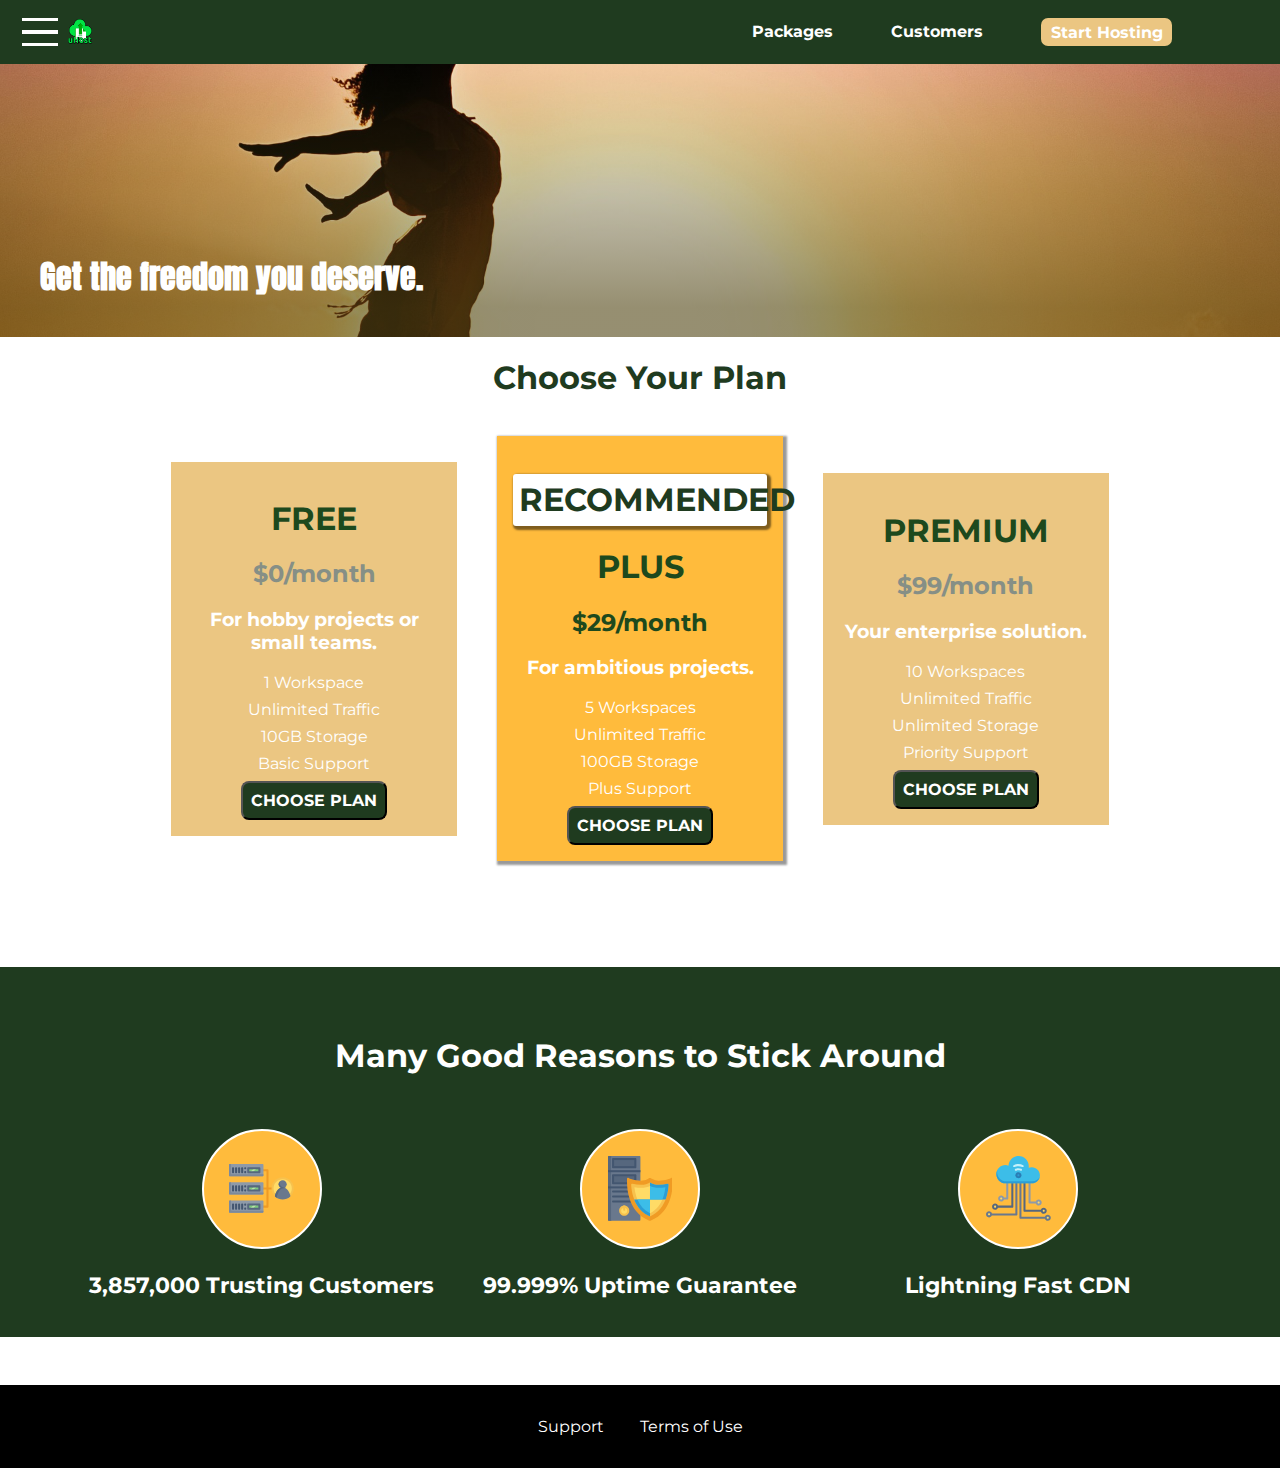
==== index.html @ 964efe00 "A basic hosting website designed using HTML, CSS and JS" ====
<!DOCTYPE html>
<html lang="en">
  <head>
    <meta charset="UTF-8" />
    <meta http-equiv="X-UA-Compatible" content="ie=edge" />
    <meta name="viewport" content="width=device-width, initial-scale=1.0" />
    <title>FarHost</title>
    <link rel="shortcut icon" href="favicon.png" />
    <link
      href="https://fonts.googleapis.com/css?family=Anton"
      rel="stylesheet"
    />
    <link
      href="https://fonts.googleapis.com/css?family=Montserrat:400,700"
      rel="stylesheet"
    />
    <link rel="stylesheet" href="shared.css" />
    <link rel="stylesheet" href="main.css" />
  </head>

  <body>
    <div class="backdrop"></div>
    <div class="modal">
      <h1 class="modal__title">Do you want to continue?</h1>
      <div class="modal__actions">
        <a href="start-hosting/index.html" class="modal__action">Yes!</a>
        <button
          class="modal__action modal__action--negative close__modal"
          type="button"
        >
          No!
        </button>
      </div>
    </div>
    <header class="main-header">
      <div>
        <button class="toggle-button">
          <span class="toggle-button__bar"></span>
          <span class="toggle-button__bar"></span>
          <span class="toggle-button__bar"></span>
        </button>
        <a href="index.html" class="main-header__brand">
          <img
            src="images/uhost-icon.png"
            alt="Farhost - our favourite hosting company"
          />
        </a>
      </div>
      <nav class="main-nav">
        <ul class="main-nav__items">
          <li class="main-nav__item">
            <a href="packages/index.html">Packages</a>
          </li>
          <li class="main-nav__item">
            <a href="customers/index.html">Customers</a>
          </li>
          <li class="main-nav__item main-nav__item--cta">
            <a href="start-hosting/index.html">Start Hosting</a>
          </li>
        </ul>
      </nav>
    </header>
    <nav class="mobile-nav">
      <ul class="mobile-nav__items">
        <li class="mobile-nav__item">
          <a href="packages/index.html">Packages</a>
        </li>
        <li class="mobile-nav__item">
          <a href="customers/index.html">Customers</a>
        </li>
        <li class="mobile-nav__item mobile-nav__item--cta">
          <a href="start-hosting/index.html">Start Hosting</a>
        </li>
      </ul>
    </nav>
    <main>
      <section id="product-overview">
        <h1>Get the freedom you deserve.</h1>
      </section>
      <section id="plans">
        <h1 class="section-title">Choose Your Plan</h1>
        <div class="plan__list">
          <article class="plan">
            <h1 class="plan__title">FREE</h1>
            <h2 class="plan__price">$0/month</h2>
            <h3>For hobby projects or small teams.</h3>
            <ul class="plan__details">
              <li class="plan__detail">1 Workspace</li>
              <li class="plan__detail">Unlimited Traffic</li>
              <li class="plan__detail">10GB Storage</li>
              <li class="plan__detail">Basic Support</li>
            </ul>
            <div>
              <button class="button">CHOOSE PLAN</button>
            </div>
          </article>
          <article class="plan plan--highlighted">
            <h1 class="plan__annotation">RECOMMENDED</h1>
            <h1 class="plan__title">PLUS</h1>
            <h2 class="plan__price">$29/month</h2>
            <h3>For ambitious projects.</h3>
            <ul class="plan__details">
              <li class="plan__detail">5 Workspaces</li>
              <li class="plan__detail">Unlimited Traffic</li>
              <li class="plan__detail">100GB Storage</li>
              <li class="plan__detail">Plus Support</li>
            </ul>
            <div>
              <button class="button">CHOOSE PLAN</button>
            </div>
          </article>
          <article class="plan">
            <h1 class="plan__title">PREMIUM</h1>
            <h2 class="plan__price">$99/month</h2>
            <h3>Your enterprise solution.</h3>
            <ul class="plan__details">
              <li class="plan__detail">10 Workspaces</li>
              <li class="plan__detail">Unlimited Traffic</li>
              <li class="plan__detail">Unlimited Storage</li>
              <li class="plan__detail">Priority Support</li>
            </ul>
            <div>
              <button class="button">CHOOSE PLAN</button>
            </div>
          </article>
        </div>
      </section>
      <section id="key-features">
        <h1 class="section-title">Many Good Reasons to Stick Around</h1>
        <ul class="key-feature__list">
          <li class="key-feature">
            <div class="key-feature__image">
              <svg viewBox="0 0 512 512">
                <path
                  style="fill: #f09b24"
                  d="M344,248h-32V112c0-4.418-3.582-8-8-8h-40c-4.418,0-8,3.582-8,8s3.582,8,8,8h32v128h-32  c-4.418,0-8,3.582-8,8s3.582,8,8,8h32v128h-32c-4.418,0-8,3.582-8,8s3.582,8,8,8h40c4.418,0,8-3.582,8-8V264h32c4.418,0,8-3.582,8-8  S348.418,248,344,248z"
                />
                <path
                  style="fill: #8e9aa9"
                  d="M264,64H8c-4.418,0-8,3.582-8,8v80c0,4.418,3.582,8,8,8h256c4.418,0,8-3.582,8-8V72  C272,67.582,268.418,64,264,64z"
                />
                <path
                  style="fill: #7c899b"
                  d="M24,144c-4.418,0-8-3.582-8-8V64H8c-4.418,0-8,3.582-8,8v80c0,4.418,3.582,8,8,8h256  c4.418,0,8-3.582,8-8v-8H24z"
                />
                <rect
                  x="152"
                  y="96"
                  style="fill: #b8e3a8"
                  width="88"
                  height="32"
                />
                <g>
                  <polygon
                    style="fill: #7ec97d"
                    points="152,96 152,128 166,128 198,96  "
                  />
                  <polygon
                    style="fill: #7ec97d"
                    points="220,96 188,128 240,128 240,96  "
                  />
                </g>
                <path
                  style="fill: #56677e"
                  d="M240,136h-88c-4.418,0-8-3.582-8-8V96c0-4.418,3.582-8,8-8h88c4.418,0,8,3.582,8,8v32  C248,132.418,244.418,136,240,136z M160,120h72v-16h-72V120z"
                />
                <g>
                  <path
                    style="fill: #435670"
                    d="M32,136c-4.418,0-8-3.582-8-8V96c0-4.418,3.582-8,8-8s8,3.582,8,8v32C40,132.418,36.418,136,32,136z   "
                  />
                  <path
                    style="fill: #435670"
                    d="M56,136c-4.418,0-8-3.582-8-8V96c0-4.418,3.582-8,8-8s8,3.582,8,8v32C64,132.418,60.418,136,56,136z   "
                  />
                  <path
                    style="fill: #435670"
                    d="M80,136c-4.418,0-8-3.582-8-8V96c0-4.418,3.582-8,8-8s8,3.582,8,8v32C88,132.418,84.418,136,80,136z   "
                  />
                  <path
                    style="fill: #435670"
                    d="M104,136c-4.418,0-8-3.582-8-8V96c0-4.418,3.582-8,8-8s8,3.582,8,8v32   C112,132.418,108.418,136,104,136z"
                  />
                  <path
                    style="fill: #435670"
                    d="M128,105c-4.418,0-8-3.582-8-8v-1c0-4.418,3.582-8,8-8s8,3.582,8,8v1   C136,101.418,132.418,105,128,105z"
                  />
                  <path
                    style="fill: #435670"
                    d="M128,136c-4.418,0-8-3.582-8-8v-1c0-4.418,3.582-8,8-8s8,3.582,8,8v1   C136,132.418,132.418,136,128,136z"
                  />
                </g>
                <path
                  style="fill: #8e9aa9"
                  d="M264,208H8c-4.418,0-8,3.582-8,8v80c0,4.418,3.582,8,8,8h256c4.418,0,8-3.582,8-8v-80  C272,211.582,268.418,208,264,208z"
                />
                <path
                  style="fill: #7c899b"
                  d="M24,288c-4.418,0-8-3.582-8-8v-72H8c-4.418,0-8,3.582-8,8v80c0,4.418,3.582,8,8,8h256  c4.418,0,8-3.582,8-8v-8H24z"
                />
                <rect
                  x="152"
                  y="240"
                  style="fill: #b8e3a8"
                  width="88"
                  height="32"
                />
                <g>
                  <polygon
                    style="fill: #7ec97d"
                    points="152,240 152,272 166,272 198,240  "
                  />
                  <polygon
                    style="fill: #7ec97d"
                    points="220,240 188,272 240,272 240,240  "
                  />
                </g>
                <path
                  style="fill: #56677e"
                  d="M240,280h-88c-4.418,0-8-3.582-8-8v-32c0-4.418,3.582-8,8-8h88c4.418,0,8,3.582,8,8v32  C248,276.418,244.418,280,240,280z M160,264h72v-16h-72V264z"
                />
                <g>
                  <path
                    style="fill: #435670"
                    d="M32,280c-4.418,0-8-3.582-8-8v-32c0-4.418,3.582-8,8-8s8,3.582,8,8v32C40,276.418,36.418,280,32,280   z"
                  />
                  <path
                    style="fill: #435670"
                    d="M56,280c-4.418,0-8-3.582-8-8v-32c0-4.418,3.582-8,8-8s8,3.582,8,8v32C64,276.418,60.418,280,56,280   z"
                  />
                  <path
                    style="fill: #435670"
                    d="M80,280c-4.418,0-8-3.582-8-8v-32c0-4.418,3.582-8,8-8s8,3.582,8,8v32C88,276.418,84.418,280,80,280   z"
                  />
                  <path
                    style="fill: #435670"
                    d="M104,280c-4.418,0-8-3.582-8-8v-32c0-4.418,3.582-8,8-8s8,3.582,8,8v32   C112,276.418,108.418,280,104,280z"
                  />
                  <path
                    style="fill: #435670"
                    d="M128,249c-4.418,0-8-3.582-8-8v-1c0-4.418,3.582-8,8-8s8,3.582,8,8v1   C136,245.418,132.418,249,128,249z"
                  />
                  <path
                    style="fill: #435670"
                    d="M128,280c-4.418,0-8-3.582-8-8v-1c0-4.418,3.582-8,8-8s8,3.582,8,8v1   C136,276.418,132.418,280,128,280z"
                  />
                </g>
                <path
                  style="fill: #8e9aa9"
                  d="M264,352H8c-4.418,0-8,3.582-8,8v80c0,4.418,3.582,8,8,8h256c4.418,0,8-3.582,8-8v-80  C272,355.582,268.418,352,264,352z"
                />
                <path
                  style="fill: #7c899b"
                  d="M24,432c-4.418,0-8-3.582-8-8v-72H8c-4.418,0-8,3.582-8,8v80c0,4.418,3.582,8,8,8h256  c4.418,0,8-3.582,8-8v-8H24z"
                />
                <rect
                  x="152"
                  y="384"
                  style="fill: #b8e3a8"
                  width="88"
                  height="32"
                />
                <g>
                  <polygon
                    style="fill: #7ec97d"
                    points="152,384 152,416 166,416 198,384  "
                  />
                  <polygon
                    style="fill: #7ec97d"
                    points="220,384 188,416 240,416 240,384  "
                  />
                </g>
                <path
                  style="fill: #56677e"
                  d="M240,424h-88c-4.418,0-8-3.582-8-8v-32c0-4.418,3.582-8,8-8h88c4.418,0,8,3.582,8,8v32  C248,420.418,244.418,424,240,424z M160,408h72v-16h-72V408z"
                />
                <g>
                  <path
                    style="fill: #435670"
                    d="M32,424c-4.418,0-8-3.582-8-8v-32c0-4.418,3.582-8,8-8s8,3.582,8,8v32C40,420.418,36.418,424,32,424   z"
                  />
                  <path
                    style="fill: #435670"
                    d="M56,424c-4.418,0-8-3.582-8-8v-32c0-4.418,3.582-8,8-8s8,3.582,8,8v32C64,420.418,60.418,424,56,424   z"
                  />
                  <path
                    style="fill: #435670"
                    d="M80,424c-4.418,0-8-3.582-8-8v-32c0-4.418,3.582-8,8-8s8,3.582,8,8v32C88,420.418,84.418,424,80,424   z"
                  />
                  <path
                    style="fill: #435670"
                    d="M104,424c-4.418,0-8-3.582-8-8v-32c0-4.418,3.582-8,8-8s8,3.582,8,8v32   C112,420.418,108.418,424,104,424z"
                  />
                  <path
                    style="fill: #435670"
                    d="M128,393c-4.418,0-8-3.582-8-8v-1c0-4.418,3.582-8,8-8s8,3.582,8,8v1   C136,389.418,132.418,393,128,393z"
                  />
                  <path
                    style="fill: #435670"
                    d="M128,424c-4.418,0-8-3.582-8-8v-1c0-4.418,3.582-8,8-8s8,3.582,8,8v1   C136,420.418,132.418,424,128,424z"
                  />
                </g>
                <path
                  style="fill: #f7c14d"
                  d="M424,168c-48.523,0-88,39.477-88,88s39.477,88,88,88s88-39.477,88-88S472.523,168,424,168z"
                />
                <path
                  style="fill: #ffdb66"
                  d="M424,184c-39.701,0-72,32.299-72,72s32.299,72,72,72s72-32.299,72-72S463.701,184,424,184z"
                />
                <path
                  style="fill: #69788d"
                  d="M484.893,314.16C476.393,274.588,451.922,248,424,248s-52.393,26.588-60.893,66.16  c-0.605,2.82,0.354,5.749,2.511,7.664C381.731,336.124,402.465,344,424,344s42.269-7.876,58.381-22.176  C484.539,319.909,485.498,316.98,484.893,314.16z"
                />
                <path
                  style="fill: #56677e"
                  d="M434.053,249.171C430.768,248.403,427.411,248,424,248c-27.922,0-52.393,26.588-60.893,66.16  c-0.605,2.82,0.354,5.749,2.511,7.664c3.383,3.002,6.979,5.703,10.734,8.125C384.904,286.243,407.373,255.378,434.053,249.171z"
                />
                <path
                  style="fill: #69788d"
                  d="M424,192c-17.645,0-32,14.355-32,32s14.355,32,32,32s32-14.355,32-32S441.645,192,424,192z"
                />
                <path
                  style="fill: #56677e"
                  d="M432,248c-17.645,0-32-14.355-32-32c0-6.783,2.128-13.076,5.742-18.258  C397.444,203.53,392,213.138,392,224c0,17.645,14.355,32,32,32c10.862,0,20.471-5.444,26.258-13.742  C445.076,245.872,438.783,248,432,248z"
                />
              </svg>
            </div>
            <p class="key-feature__description">3,857,000 Trusting Customers</p>
          </li>
          <li class="key-feature">
            <div class="key-feature__image">
              <svg viewBox="0 0 512 512">
                <path
                  style="fill: #69788d"
                  d="M248,0H8C3.582,0,0,3.582,0,8v496c0,4.418,3.582,8,8,8h240c4.418,0,8-3.582,8-8V8  C256,3.582,252.418,0,248,0z"
                />
                <path
                  style="fill: #56677e"
                  d="M24,504V8c0-4.418,3.582-8,8-8H8C3.582,0,0,3.582,0,8v496c0,4.418,3.582,8,8,8h24  C27.582,512,24,508.418,24,504z"
                />
                <g>
                  <rect
                    x="0"
                    y="112"
                    style="fill: #435670"
                    width="256"
                    height="16"
                  />
                  <rect
                    x="0"
                    y="240"
                    style="fill: #435670"
                    width="256"
                    height="16"
                  />
                </g>
                <path
                  style="fill: #f7c14d"
                  d="M128,392c-22.056,0-40,17.944-40,40s17.944,40,40,40s40-17.944,40-40S150.056,392,128,392z"
                />
                <path
                  style="fill: #ffdb66"
                  d="M128,408c-13.233,0-24,10.767-24,24s10.767,24,24,24s24-10.767,24-24S141.233,408,128,408z"
                />
                <path
                  style="fill: #f7c14d"
                  d="M128,392c-2.739,0-5.414,0.278-8,0.805V424c0,4.418,3.582,8,8,8c4.418,0,8-3.582,8-8v-31.195  C133.414,392.278,130.739,392,128,392z"
                />
                <g>
                  <path
                    style="fill: #435670"
                    d="M216,288H40c-4.418,0-8-3.582-8-8s3.582-8,8-8h176c4.418,0,8,3.582,8,8S220.418,288,216,288z"
                  />
                  <path
                    style="fill: #435670"
                    d="M216,328H40c-4.418,0-8-3.582-8-8s3.582-8,8-8h176c4.418,0,8,3.582,8,8S220.418,328,216,328z"
                  />
                  <path
                    style="fill: #435670"
                    d="M216,368H40c-4.418,0-8-3.582-8-8s3.582-8,8-8h176c4.418,0,8,3.582,8,8S220.418,368,216,368z"
                  />
                  <path
                    style="fill: #435670"
                    d="M216,16H40c-4.418,0-8,3.582-8,8v64c0,4.418,3.582,8,8,8h176c4.418,0,8-3.582,8-8V24   C224,19.582,220.418,16,216,16z"
                  />
                </g>
                <rect
                  x="48"
                  y="32"
                  style="fill: #56677e"
                  width="160"
                  height="48"
                />
                <path
                  style="fill: #435670"
                  d="M216,144H40c-4.418,0-8,3.582-8,8v64c0,4.418,3.582,8,8,8h176c4.418,0,8-3.582,8-8v-64  C224,147.582,220.418,144,216,144z"
                />
                <rect
                  x="48"
                  y="160"
                  style="fill: #56677e"
                  width="160"
                  height="48"
                />
                <path
                  style="fill: #f09b24"
                  d="M511.747,180.237c-0.194-6.537-8.107-10.107-13.135-5.894c-5.6,4.693-42.904,21.282-98.514,21.282  c-33.45,0-64.625-20.999-64.929-21.206c-2.9-1.991-6.764-1.85-9.512,0.346c-2.677,2.135-27.201,20.86-63.793,20.86  c-55.607,0-92.914-16.589-98.515-21.282c-5.028-4.211-12.941-0.645-13.135,5.894c-1.634,54.834,4.655,105.941,18.693,151.903  c12.096,39.604,29.759,74.047,52.497,102.373c27.538,34.304,62.743,59.882,104.66,76.045c3.069,1.918,6.757,1.921,9.83,0  c41.917-16.163,77.122-41.741,104.66-76.045c22.738-28.326,40.401-62.77,52.497-102.373  C507.092,286.179,513.381,235.071,511.747,180.237z"
                />
                <path
                  style="fill: #f7c14d"
                  d="M476.21,221.226c-1.953-1.631-4.568-2.235-7.036-1.628c-21.686,5.327-44.926,8.028-69.075,8.028  c-25.926,0-49.633-8.975-64.955-16.504c-2.307-1.134-5.016-1.091-7.284,0.116c-14.059,7.477-36.919,16.388-65.994,16.388  c-24.153,0-47.394-2.701-69.075-8.028c-5.155-1.268-10.221,2.966-9.894,8.261c2.077,33.693,7.668,65.635,16.616,94.935  c22.774,74.565,66.139,126.334,128.888,153.868c2.032,0.891,4.397,0.891,6.43,0c61.777-27.107,104.716-78.876,127.62-153.868  c8.948-29.3,14.539-61.241,16.616-94.935C479.224,225.319,478.163,222.856,476.21,221.226z"
                />
                <path
                  style="fill: #ffdb66"
                  d="M331.609,451.727c-52.604-25.289-89.304-70.987-109.144-135.944  c-6.532-21.39-11.162-44.336-13.82-68.447c17.133,2.852,34.952,4.291,53.22,4.291c29.394,0,53.376-7.793,69.978-15.561  c17.44,7.736,41.656,15.561,68.256,15.561c18.267,0,36.085-1.439,53.219-4.291c-2.659,24.112-7.288,47.06-13.82,68.448  C419.545,381.108,383.27,426.805,331.609,451.727z"
                />
                <g>
                  <path
                    style="fill: #2c9dd4"
                    d="M479.066,227.858c0.157-2.539-0.903-5.002-2.856-6.633s-4.568-2.235-7.036-1.628   c-21.686,5.327-44.926,8.028-69.075,8.028c-25.926,0-49.633-8.975-64.955-16.504c-1.057-0.52-2.2-0.78-3.345-0.806l-0.072,133.351   h123.601c2.556-6.746,4.933-13.702,7.123-20.874C471.398,293.493,476.989,261.552,479.066,227.858z"
                  />
                  <path
                    style="fill: #2c9dd4"
                    d="M206.658,343.667c24.153,63.42,65.028,108.108,121.743,132.995c1.031,0.452,2.147,0.673,3.263,0.666   l0.063-133.661H206.658z"
                  />
                </g>
                <g>
                  <path
                    style="fill: #3cbde8"
                    d="M439.497,315.783c6.532-21.389,11.161-44.336,13.82-68.448c-17.134,2.852-34.952,4.291-53.219,4.291   c-26.6,0-50.815-7.824-68.256-15.561l-0.116,107.601h97.758C433.179,334.807,436.524,325.518,439.497,315.783z"
                  />
                  <path
                    style="fill: #3cbde8"
                    d="M232.523,343.667c21.144,50.298,54.363,86.56,99.087,108.06l0.117-108.06H232.523z"
                  />
                </g>
              </svg>
            </div>
            <p class="key-feature__description">99.999% Uptime Guarantee</p>
          </li>
          <li class="key-feature">
            <div class="key-feature__image">
              <svg viewBox="0 0 512 512">
                <path
                  style="fill: #8e9aa9"
                  d="M168,200c-4.418,0-8,3.582-8,8v120h-17.376c-3.302-9.311-12.194-16-22.624-16  c-13.234,0-24,10.767-24,24s10.766,24,24,24c10.429,0,19.321-6.689,22.624-16H168c4.418,0,8-3.582,8-8V208  C176,203.582,172.418,200,168,200z"
                />
                <path
                  style="fill: #ffdb66"
                  d="M120,328c-4.411,0-8,3.589-8,8s3.589,8,8,8s8-3.589,8-8S124.411,328,120,328z"
                />
                <path
                  style="fill: #56677e"
                  d="M208,200c-4.418,0-8,3.582-8,8v184H94.624C91.322,382.689,82.43,376,72,376  c-13.234,0-24,10.767-24,24s10.766,24,24,24c10.429,0,19.321-6.689,22.624-16H208c4.418,0,8-3.582,8-8V208  C216,203.582,212.418,200,208,200z"
                />
                <path
                  style="fill: #ffdb66"
                  d="M72,392c-4.411,0-8,3.589-8,8s3.589,8,8,8s8-3.589,8-8S76.411,392,72,392z"
                />
                <path
                  style="fill: #69788d"
                  d="M240,208c-4.418,0-8,3.582-8,8v239H47.24c-2.671-10.34-12.078-18-23.24-18c-13.234,0-24,10.767-24,24  s10.766,24,24,24c9.666,0,18.009-5.747,21.809-14H240c4.418,0,8-3.582,8-8V216C248,211.582,244.418,208,240,208z"
                />
                <path
                  style="fill: #ffdb66"
                  d="M24,453c-4.411,0-8,3.589-8,8s3.589,8,8,8s8-3.589,8-8S28.411,453,24,453z"
                />
                <path
                  style="fill: #69788d"
                  d="M488,464c-10.429,0-19.321,6.689-22.624,16H280V208c0-4.418-3.582-8-8-8s-8,3.582-8,8v280  c0,4.418,3.582,8,8,8h193.376c3.302,9.311,12.194,16,22.624,16c13.234,0,24-10.767,24-24S501.234,464,488,464z"
                />
                <path
                  style="fill: #ffdb66"
                  d="M488,480c-4.411,0-8,3.589-8,8s3.589,8,8,8s8-3.589,8-8S492.411,480,488,480z"
                />
                <path
                  style="fill: #56677e"
                  d="M456,408c-10.429,0-19.321,6.689-22.624,16H312V208c0-4.418-3.582-8-8-8s-8,3.582-8,8v224  c0,4.418,3.582,8,8,8h129.376c3.302,9.311,12.194,16,22.624,16c13.234,0,24-10.767,24-24S469.234,408,456,408z"
                />
                <path
                  style="fill: #ffdb66"
                  d="M456,424c-4.411,0-8,3.589-8,8s3.589,8,8,8s8-3.589,8-8S460.411,424,456,424z"
                />
                <path
                  style="fill: #8e9aa9"
                  d="M416,344c-10.429,0-19.321,6.689-22.624,16H352V208c0-4.418-3.582-8-8-8s-8,3.582-8,8v160  c0,4.418,3.582,8,8,8h49.376c3.302,9.311,12.194,16,22.624,16c13.234,0,24-10.767,24-24S429.234,344,416,344z"
                />
                <path
                  style="fill: #ffdb66"
                  d="M416,360c-4.411,0-8,3.589-8,8s3.589,8,8,8s8-3.589,8-8S420.411,360,416,360z"
                />
                <path
                  style="fill: #3cbde8"
                  d="M362,88c-8.741,0-17.231,1.751-25.06,5.085C337.646,88.797,338,84.43,338,80  c0-44.112-35.888-80-80-80c-42.823,0-77.895,33.816-79.909,76.149C170.393,73.415,162.244,72,154,72c-39.701,0-72,32.299-72,72  s32.299,72,72,72h208c35.29,0,64-28.71,64-64S397.29,88,362,88z"
                />
                <path
                  style="fill: #2c9dd4"
                  d="M368,200H160c-39.701,0-72-32.299-72-72c0-5.863,0.721-11.559,2.05-17.019  C84.918,120.88,82,132.102,82,144c0,39.701,32.299,72,72,72h208c30.389,0,55.88-21.296,62.379-49.743  C413.565,186.327,392.352,200,368,200z"
                />
                <path
                  style="fill: #2a7db5"
                  d="M256,128c-13.234,0-24,10.767-24,24s10.766,24,24,24c13.233,0,24-10.767,24-24S269.233,128,256,128z"
                />
                <path
                  style="fill: #2c9dd4"
                  d="M256,144c-4.411,0-8,3.589-8,8s3.589,8,8,8c4.411,0,8-3.589,8-8S260.411,144,256,144z"
                />
                <g>
                  <path
                    style="fill: #c5f1fa"
                    d="M221.755,87.695c-2.994,0-5.864-1.688-7.233-4.572c-1.894-3.991-0.194-8.763,3.798-10.657   C230.157,66.849,242.834,64,256,64c13.166,0,25.844,2.849,37.68,8.466c3.992,1.895,5.692,6.666,3.798,10.657   s-6.666,5.692-10.657,3.798C277.144,82.328,266.774,80,256,80c-10.774,0-21.144,2.328-30.821,6.921   C224.072,87.446,222.904,87.695,221.755,87.695z"
                  />
                  <path
                    style="fill: #c5f1fa"
                    d="M276.545,116.618c-1.148,0-2.316-0.249-3.424-0.774C267.745,113.293,261.985,112,256,112   c-5.985,0-11.745,1.293-17.121,3.844c-3.991,1.895-8.763,0.192-10.657-3.798c-1.894-3.992-0.193-8.764,3.798-10.657   C239.557,97.813,247.625,96,256,96c8.376,0,16.444,1.813,23.98,5.389c3.991,1.894,5.692,6.665,3.798,10.657   C282.41,114.93,279.539,116.618,276.545,116.618z"
                  />
                </g>
              </svg>
            </div>
            <p class="key-feature__description">Lightning Fast CDN</p>
          </li>
        </ul>
      </section>
    </main>

    <footer class="main-footer">
      <nav>
        <ul class="main-footer__links">
          <li class="main-footer__link">
            <a href="#">Support</a>
          </li>
          <li class="main-footer__link">
            <a href="#">Terms of Use</a>
          </li>
        </ul>
      </nav>
    </footer>
    <script src="shared.js"></script>
  </body>
</html>
---- shared.css ----
* {
  box-sizing: border-box;
}

body {
  font-family: "Montserrat", sans-serif;
  margin: 0;
}

.backdrop {
  position: fixed;
  display: none;
  top: 0;
  left: 0;
  z-index: 100;
  width: 100vw;
  height: 100vh;
  background-color: rgba(0, 0, 0, 0.4);
}

.main-header {
  background-color: #1f3b1f;
  width: 100%;
  position: fixed;
  top: 0;
  left: 0;
  padding: 0.5rem 1rem;
  display: inline-block;
  z-index: 1;
}

.main-nav__item {
  text-decoration: none;
  color: white;
  display: inline-block;
  padding: 0.3rem 1.5rem 0.3rem 1.9rem;
}

.main-nav__item a,
.mobile-nav__item a {
  text-decoration: none;
  color: white;
  font-weight: bold;
  padding: 0.2rem 0;
}

.main-nav__item a:hover,
.main-nav__item a:active {
  color: #ebc682;
  border-bottom: 2px solid #ebc682;
}

.main-nav__item--cta a,
.mobile-nav__item--cta a {
  color: white;
  background-color: #ebc682;
  padding: 0.3rem 0.6rem;
  border-radius: 7px;
}

.main-nav__item--cta a:active,
.main-nav__item--cta a:hover,
.mobile-nav__item--cta a:active,
.mobile-nav__item--cta a:hover {
  background-color: white;
  color: #1d491d;
  border: none;
}

.main-header > div {
  display: inline-block;
}

.toggle-button {
  width: 3rem;
  background: transparent;
  border: none;
  cursor: pointer;
  padding-top: 0;
  padding-bottom: 0;
  vertical-align: middle;
}

.toggle-button:focus {
  outline: none;
}

.toggle-button__bar {
  width: 100%;
  height: 0.2rem;
  background: black;
  display: block;
  margin: 0.6rem 0;
}

.toggle-button {
  width: 3rem;
  background: transparent;
  border: none;
  cursor: pointer;
  padding-top: 0;
  padding-bottom: 0;
  vertical-align: middle;
}

.toggle-button:focus {
  outline: none;
}

.toggle-button__bar {
  width: 100%;
  height: 0.2rem;
  background: white;
  display: block;
  margin: 0.6rem 0;
}

.main-header > div > a {
  text-decoration: none;
  color: white;
  font-weight: bolder;
  font-size: 1.5rem;
}

.main-nav {
  display: inline-block;
  text-align: right;
  width: calc(100% - 148px);
  vertical-align: middle;
}

.main-nav__items {
  margin: 0;
}

.main-header__brand {
  vertical-align: middle;
  font-weight: bolder;
  font-size: 2rem;
  font-weight: bold;
  height: 25px;
  display: inline-block;
}

.main-header__brand img {
  height: 100%;
}

.main-footer {
  background-color: black;
  margin-top: 3rem;
  padding: 2rem;
}

.main-footer__links {
  list-style: none;
  margin: 0;
  padding: 0;
  text-align: center;
}

.main-footer__link {
  display: inline-block;
  margin: 0 1rem;
}

.main-footer__link a {
  text-decoration: none;
  color: white;
}

.main-footer__link a:hover,
.main-footer__link a:active {
  color: #ccc;
}

.mobile-nav {
  display: none;
  position: fixed;
  z-index: 101;
  top: 0;
  left: 0;
  background: white;
  width: 80%;
  height: 100vh;
}

.mobile-nav__items {
  width: 90%;
  height: 100%;
  list-style: none;
  margin: 10% auto;
  padding: 0;
  text-align: center;
}

.mobile-nav__item {
  margin: 1rem 0;
}

.mobile-nav__item a {
  font-size: 1.5rem;
  color: darkgreen;
}

.button {
  background-color: #1f3b1f;
  font: inherit;
  color: white;
  padding: 0.5rem;
  border-radius: 8px;
  cursor: pointer;
}

.button:active,
.button:hover {
  background-color: white;
  color: #1f3b1f;
}

.button:focus {
  outline: none;
}

.open {
  display: block !important;
}
---- main.css ----
* {
  box-sizing: border-box;
}

body {
  font-family: "Montserrat", sans-serif;
  margin: 0;
}

#product-overview {
  background: linear-gradient(to top, rgba(80, 68, 18, 0.6) 10%, transparent),
    url("images/freedom.jpg") left 10% bottom 70% / cover no-repeat border-box;
  width: 100vw;
  height: 33vh;
  padding: 0.7rem;
  margin-top: 40px;
  position: relative;
}

.section-title {
  color: #1f3b1f;
  text-align: center;
}

#product-overview h1 {
  color: white;
  font-family: "Anton", sans-serif;
  position: absolute;
  bottom: 5%;
  left: 2.5rem;
  width: 50vw;
}

.plan__list {
  width: 80%;
  margin: auto;
  text-align: center;
}

.plan {
  background-color: #ebc682;
  color: white;
  font-weight: bolder;
  padding: 1rem;
  margin: 1.1rem;
  text-align: center;
  display: inline-block;
  vertical-align: middle;
  width: 28%;
}

.plan__title {
  color: #1d491d;
}

.plan--highlighted {
  background-color: #ffbb3c;
  box-shadow: 2px 2px 2px 2px rgba(0, 0, 0, 0.4);
}

.plan__annotation {
  background-color: white;
  color: #1f3b1f;
  border-radius: 3px;
  padding: 0.4rem;
  box-shadow: 2px 2px 2px 2px rgba(0, 0, 0, 0.5);
}

.plan__price {
  color: #868f86;
}

.plan--highlighted .plan__price {
  color: #1d491d;
}

.plan__detail {
  margin: 8px 0;
  font-weight: lighter;
}

.plan__details {
  list-style: none;
  margin: 0;
  padding: 0;
}
#key-features {
  background-color: #1f3b1f;
  color: white;
  margin-top: 5.5rem;
  padding: 1rem;
  text-align: center;
}

#key-features > .section-title {
  color: white;
  padding: 2rem;
}

.key-feature__list {
  list-style: none;
  margin: 0;
  padding: 0;
  text-align: center;
}

.key-feature {
  display: inline-block;
  width: 30%;
  vertical-align: top;
}

.key-feature__image {
  width: 120px;
  height: 120px;
  margin: 0 auto;
  background-color: #ffbb3c;
  border: 2px solid white;
  padding: 1.6rem;
  border-radius: 50%;
}

.key-feature__description {
  text-align: center;
  color: white;
  font-weight: bold;
  font-size: 1.4rem;
}

.modal {
  position: fixed;
  display: none;
  z-index: 200;
  top: 20%;
  left: 30%;
  width: 50%;
  background-color: white;
  padding: 1.5rem;
  border: 1px solid darkgreen;
  box-shadow: 1px 1px 1px rgba(0, 0, 0, 0.5);
}

.modal__title {
  text-align: center;
  margin: 0 0 1rem 0;
}

.modal__actions {
  text-align: center;
}

.modal__action {
  background: darkgreen;
  border: 1px solid darkgreen;
  text-decoration: none;
  color: white;
  font: inherit;
  padding: 0.5rem 1rem;
  cursor: pointer;
}

.modal__action:active,
.modal__action:hover {
  background: white;
  color: darkgreen;
}

.modal__action--negative {
  background-color: red;
  color: white;
  border-color: red;
}

.modal__action--negative:active,
.modal__action--negative:hover {
  background: white;
  color: red;
  border-color: red;
}
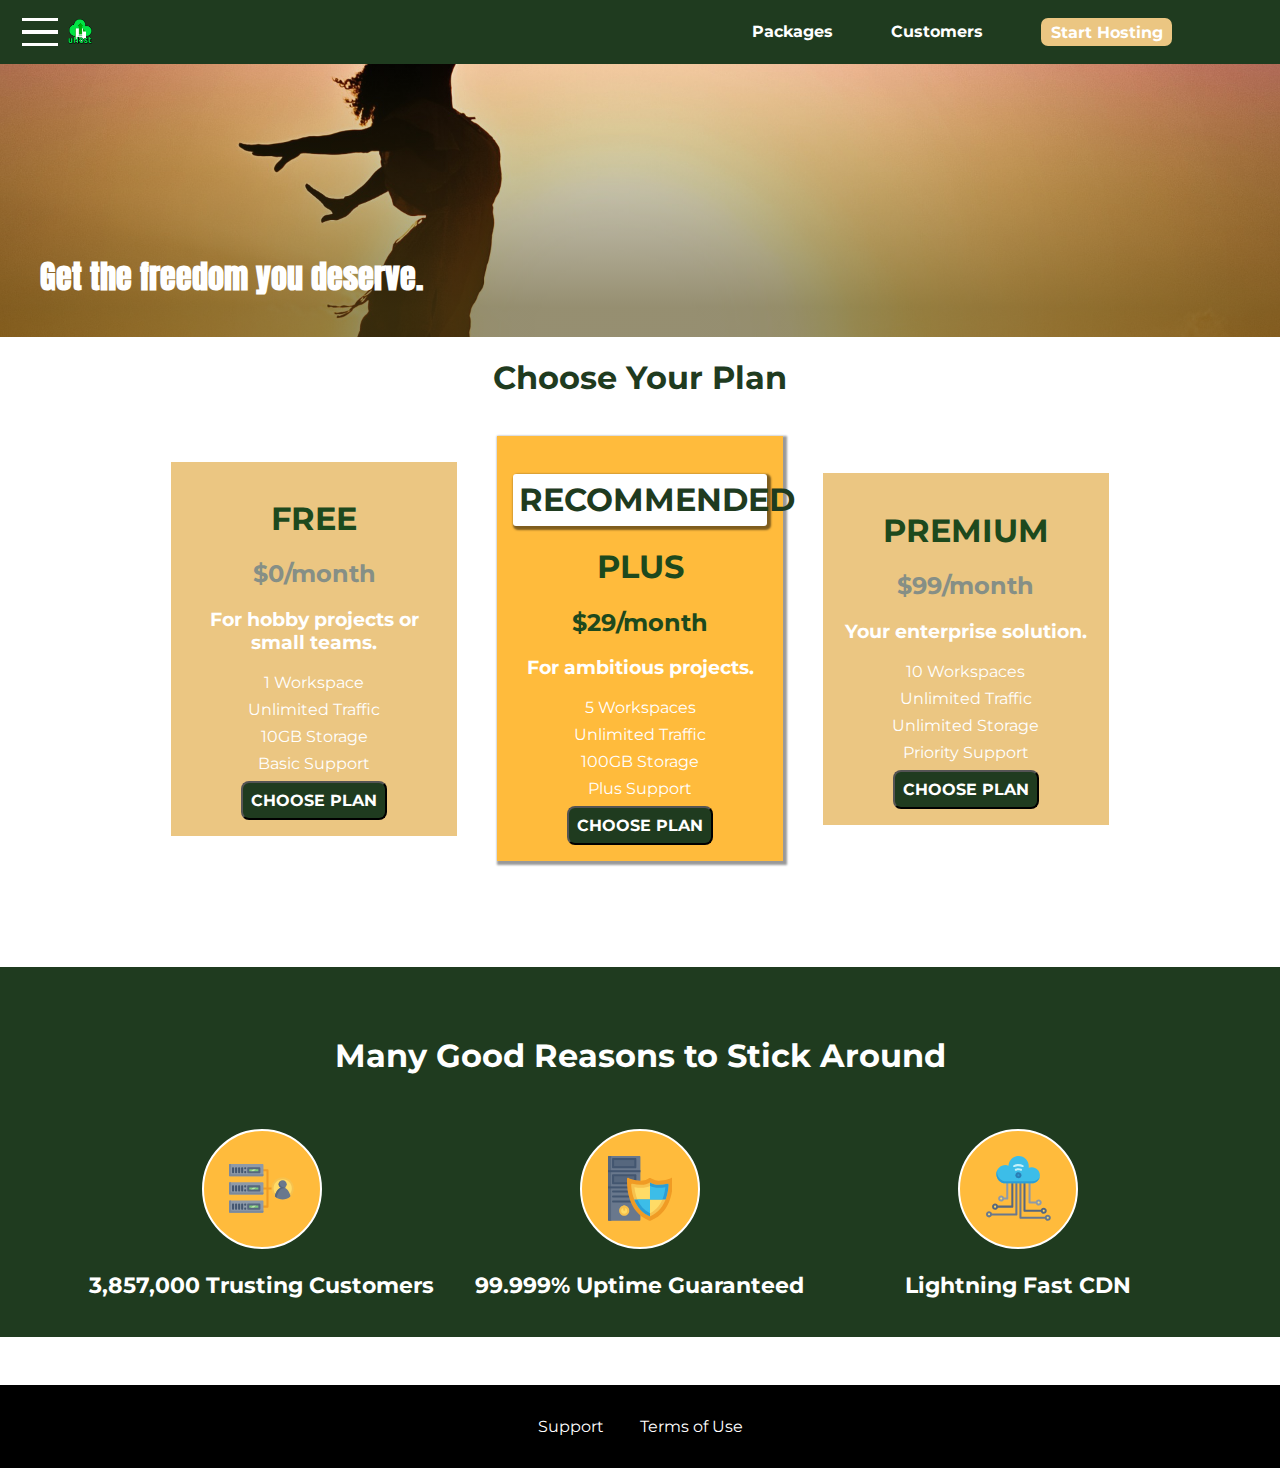
==== commit bfee4ff6: "Made chages to the spelling of the content message" ====
--- a/index.html
+++ b/index.html
@@ -437,7 +437,7 @@
                 </g>
               </svg>
             </div>
-            <p class="key-feature__description">99.999% Uptime Guarantee</p>
+            <p class="key-feature__description">99.999% Uptime Guaranteed</p>
           </li>
           <li class="key-feature">
             <div class="key-feature__image">
